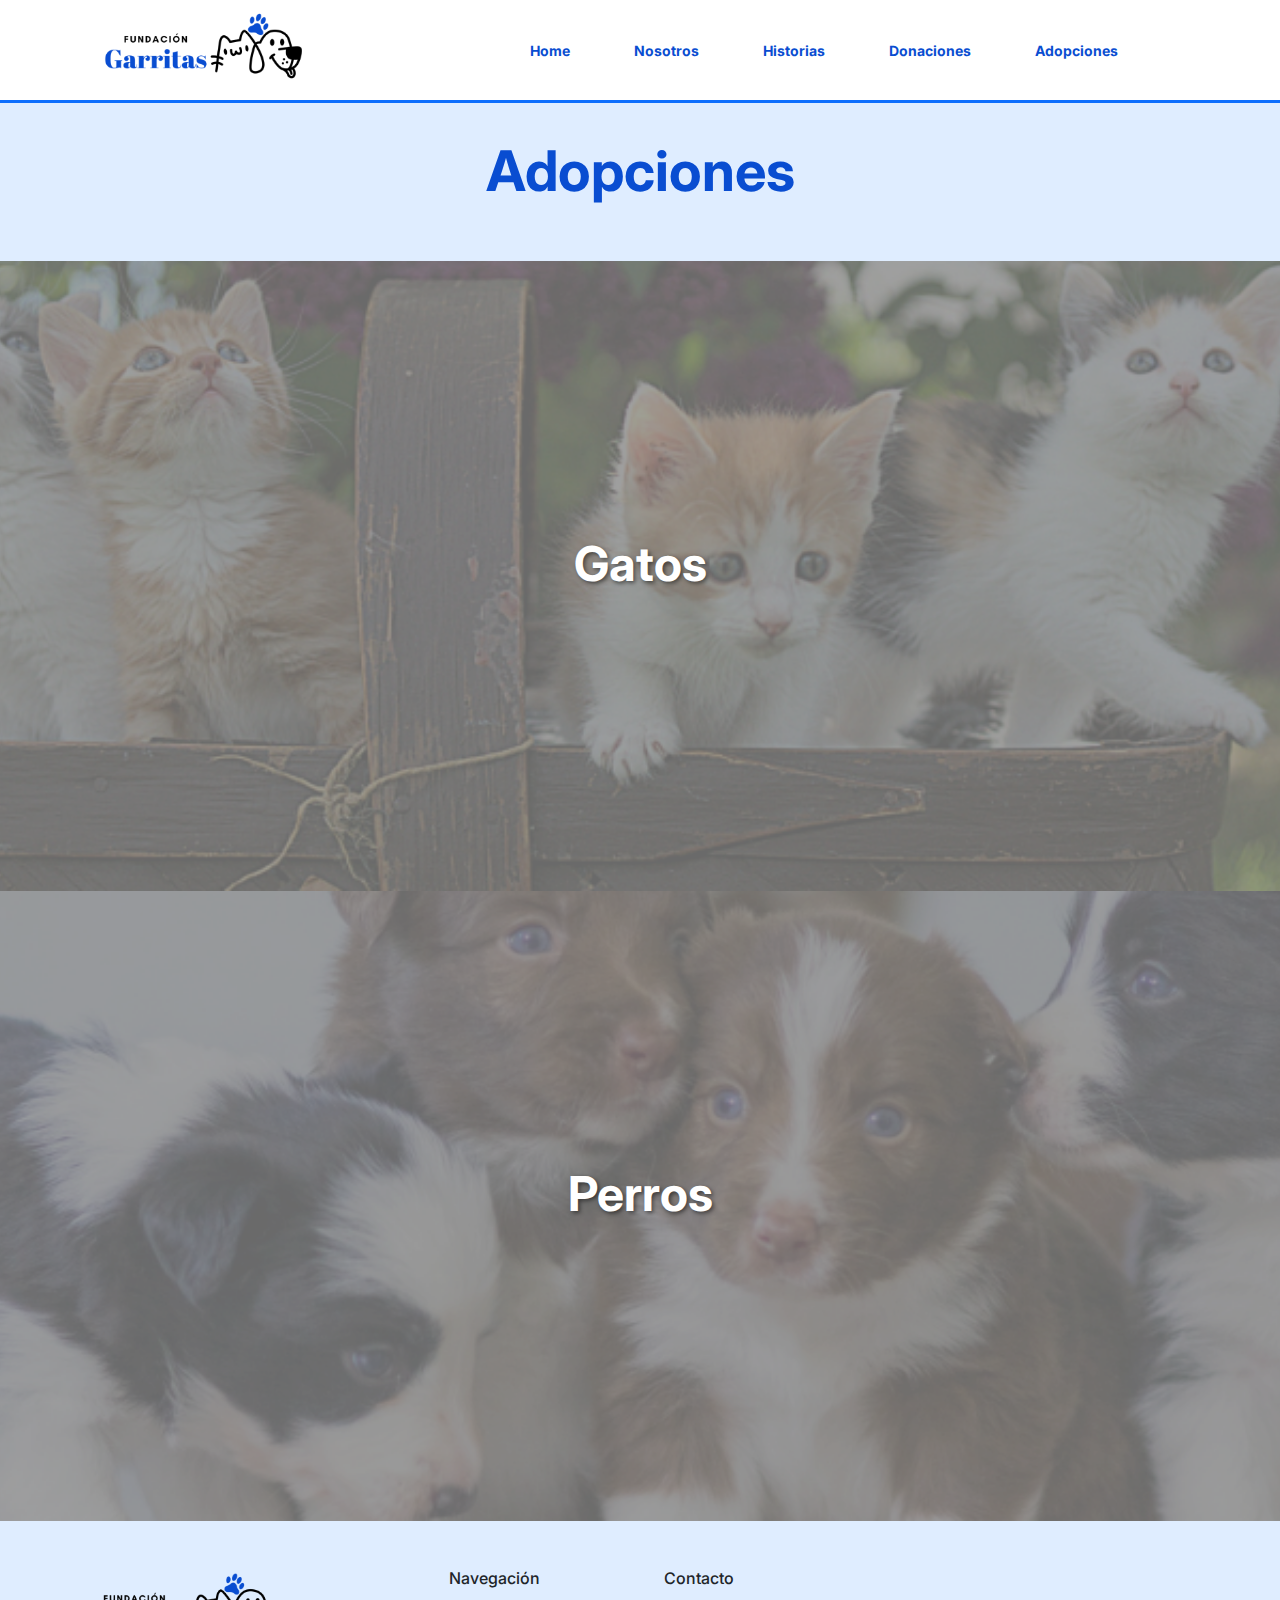
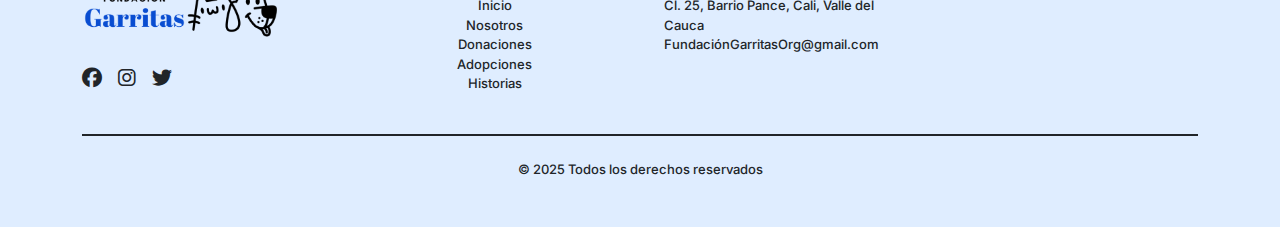
==== pages/adopciones.html @ 70a54fb8 "primerito" ====
<!DOCTYPE html>
<html lang="es">
<head>
    <meta charset="UTF-8">
    <meta name="viewport" content="width=device-width, initial-scale=1.0">
    <!-- Bootstrap CSS -->
    <link href="https://cdn.jsdelivr.net/npm/bootstrap@5.3.0/dist/css/bootstrap.min.css" rel="stylesheet">
    <!-- Font Awesome -->
    <link rel="stylesheet" href="https://cdnjs.cloudflare.com/ajax/libs/font-awesome/6.4.0/css/all.min.css">
    <link rel="stylesheet" href="../style.css">
    <link rel="shortcut icon" href="../img/Copia de Logo Pet Shop Ilustrado Marrón (3).png" type="image/x-icon">
    <link href="https://fonts.googleapis.com/css2?family=Inter:wght@100..900&display=swap" rel="stylesheet">
    <title>Adopciones</title>
</head>
<body>

<!-- Navbar -->
<nav class="navbar navbar-expand-lg navbar-light bg-white fixed-top border-bottom border-primary border-3">
    <div class="container-fluid">
        <a class="navbar-brand" href="../index.html">
            <img src="../img/Logo Pet Shop Ilustrado Marrón (5) 1 (1).png" alt="Logo" class="logo"
                style="max-width: 200px;">
        </a>
        <button class="navbar-toggler" type="button" data-bs-toggle="collapse" data-bs-target="#navbarNav"
            aria-controls="navbarNav" aria-expanded="false" aria-label="Toggle navigation">
            <span class="navbar-toggler-icon"></span>
        </button>
        <div class="collapse navbar-collapse justify-content-end" id="navbarNav">
            <ul class="navbar-nav gap-lg-5" style= margin-right:40px;">
                <li class="nav-item"><a class="nav-link text-primary fw-bold" href="../index.html">Home</a></li>
                <li class="nav-item"><a class="nav-link text-primary fw-bold"
                        href="./nosotros.html">Nosotros</a></li>
                <li class="nav-item"><a class="nav-link text-primary fw-bold"
                        href="./historias.html">Historias</a></li>
                <li class="nav-item"><a class="nav-link text-primary fw-bold"
                        href="donaciones.html">Donaciones</a></li>
                <li class="nav-item"><a class="nav-link text-primary fw-bold"
                        href="#">Adopciones</a></li>
            </ul>
        </div>
    </div>
</nav>

<section class="container-fluid py-5 px-5 bg-primary bg-opacity-10" style="margin-top: 90px;">
    <div class="container margin-top">
        <div class="row justify-content-center">
            <div class="col-12 text-center">
                <h1 class="display-4 fw-bold text-primary">Adopciones</h1>
            </div>
        </div>
    </div>
</section>

<main class="container-fluid px-0">
    <!-- Gatos -->
    <div class="animal-section gatos py-5 d-flex align-items-center">
        <div class="container">
            <div class="row justify-content-center">
                <div class="col-12 text-center position-relative">
                    <h2 class="display-5 fw-bold mb-4 text-white text-shadow">Gatos</h2>
                </div>
            </div>
        </div>
    </div>

    <!-- Perros -->
    <div class="animal-section perros py-5 d-flex align-items-center">
        <div class="container">
            <div class="row justify-content-center">
                <div class="col-12 text-center position-relative">
                    <h2 class="display-5 fw-bold mb-4 text-white text-shadow">Perros</h2>
                </div>
            </div>
        </div>
    </div>
</main>

    <!-- Footer -->
    <footer class="BGBLUE text-dark py-5">
        <div class="container">
            <div class="row g-5 justify-content-center"> 
                <!-- Logo y Redes -->
                <div class="col-lg-3 text-center text-lg-start"> 
                    <img src="../img/Logo Pet Shop Ilustrado Marrón (5) 1 (1).png" alt="Logo" 
                        class="img-fluid mb-3 mx-auto mx-lg-0" style="max-height: 80px;"> 
                    <div class="d-flex gap-3 justify-content-center justify-content-lg-start"> 
                        <a href="#" class="text-dark"><i class="fab fa-facebook fa-lg"></i></a>
                        <a href="#" class="text-dark"><i class="fab fa-instagram fa-lg"></i></a>
                        <a href="#" class="text-dark"><i class="fab fa-twitter fa-lg"></i></a>
                    </div>
                </div>
    
                <!-- Navegación -->
                <div class="col-lg-3 text-center text-lg-start"> 
                    <h5 class="texti text-center text-decoration-none d-block">Navegación</h5>
                    <ul class="list-unstyled">
                        <li><a href="../index.html" class="textu text-dark text-decoration-none d-block">Inicio</a></li>
                        <li><a href="./nosotros.html" class="textu text-dark text-decoration-none d-block">Nosotros</a></li>
                        <li><a href="./donaciones.html" class="textu text-dark text-decoration-none d-block">Donaciones</a></li>
                        <li><a href="#" class="textu text-dark text-decoration-none d-block">Adopciones</a></li>
                        <li><a href="./historias.html" class="textu text-dark text-decoration-none d-block">Historias</a></li>
                    </ul>
                </div>
    
                <!-- Contacto -->
                <div class="col-lg-3 text-center text-lg-start"> 
                    <h5 class="texti text-lg-start">Contacto</h5>
                    <p class="textu text-center text-lg-start"> 
                        Cl. 25, Barrio Pance, Cali, Valle del Cauca<br>
                        FundaciónGarritasOrg@gmail.com
                    </p>
                </div>
    
                <!-- Mapa -->
                <div class="col-lg-3 text-center"> 
                    <div class="ratio ratio-16x9 mx-auto" style="max-width: 300px;"> 
                        <iframe src="https://www.google.com/maps/embed?pb=!1m16!1m12!1m3!1d330.35690553571305!2d-76.52541875997117!3d3.3294105966043173!2m3!1f0!2f0!3f0!3m2!1i1024!2i768!4f13.1!2m1!1sDiagonal%2020%20%2340-100%2C%20Cali%2C%20COL!5e1!3m2!1ses!2sco!4v1733809618915!5m2!1ses!2sco" 
                                style="border:0;" allowfullscreen></iframe>
                    </div>
                </div>
            </div>
            
            <!-- Línea decorativa -->
            <div class="border-top border-2 border-dark my-4"></div>
            
            <!-- Derechos -->
            <div class="row mt-4">
                <div class="col-12 text-center">
                    <p class="textu mb-0">© 2025 Todos los derechos reservados</p>
                </div>
            </div>
        </div>
    </footer>
    <!-- Bootstrap JS -->
    <script src="https://cdn.jsdelivr.net/npm/bootstrap@5.3.0/dist/js/bootstrap.bundle.min.js"></script>
</body>
</html>
---- style.css ----
@import url('https://fonts.googleapis.com/css2?family=Inter:ital,opsz,wght@0,14..32,100..900;1,14..32,100..900&display=swap');


*{
    margin: 0;
    padding: 0;
    box-sizing: border-box;
    font-family: 'inter'
}

/* TEXT */
.bannertext{
    color: #000;
    text-align: center;
    font-family: Inter;
    font-size: 25px;
    font-style: normal;
    font-weight: 500;
    line-height: normal;
}

.texti{
    height: auto;
    font-size: 16px;
    font-weight: 500;
    text-align: center;
}

.texte{
    width: 85%; 
    height: auto; 
    font-size: 16px;
    font-weight: 500;
    text-align: justify;
}

.textu{
    height: auto;
    font-size: 13px;
    font-weight: 500;
    text-align: center;
}


/* NAV */
.navbar{
    background-color: white;
    color: #094DD1;
    font-size: 14px;
    font-weight: 700;
    padding: 4px;
    padding-right: 8%;
    padding-left: 7%;
    font-family: "Inter", serif;
    gap: 60px;
    border-bottom: 3px solid #094DD1;
}

.nav-link:hover {
    color: #000 !important;
}

/* BANNER */

.TEXT{
    color: #094DD1;
}

/* INICIO NOSOTROS */

.nosotrostitle{
    color: #094DD1;
    font-family: Inter;
    font-size: 40px;
    font-weight: 600;
    line-height: normal;
}

.imagen{
    width: 140px;
    height: 300px !important; 
    text-align: end;
}

.btn-custom {
    color: #FFF !important; 
    font-family: 'Inter', sans-serif; 
    font-size: 18px; 
    font-weight: 500;
    background-color: #094DD1 !important; 
    text-decoration: none;
    border-radius: 60px; 
    padding: 30px; 
    border: none; 
    cursor: pointer; 
    width: 600px;
}

/* Efecto hover */
.btn-custom:hover {
    background-color: #000;
    color: #FFF; 
}

.naveg{
    display: block;            
    margin-bottom: 10px;       
    text-decoration: none;     
    color: #000;
    text-align: center;
    font-size: 14px;
    font-style: normal;
    font-weight: 500;
    line-height: normal;
}


.cardnosotros{
    background-color:#DFEDFF ;
}

/* Personalizaciones específicas */
.btn-primary {
    background-color: #094DD1 !important;
    border-radius: 20px;
    transition: all 0.3s;
}

.btn-primary:hover {
    background-color: #073a9e !important;
}

.form-control {
    border-radius: 20px;
    padding: 12px 20px;
}

.form-check-input:checked {
    background-color: #094DD1;
    border-color: #094DD1;
}

 /* HISTORIAS */

/* Estilos para las historias */
.historia-bg {
    background-size: contain;
    background-position: center;
    background-repeat: no-repeat;
    min-height: 400px;
    display: flex;
    align-items: center;
}

.historia1 {
    background-image: url('../img/Group\ 48.png');
}

.historia2 {
    background-image: url('../img/Group\ 49.png');
}

.historia3 {
    background-image: url('../img/Group\ 50.png');
}

/* Ajustes responsive */
@media (max-width: 768px) {
    .historia-bg {
        background-size: cover;
        min-height: 300px;
    }
    
    .historia-bg .text-start {
        background: rgba(255, 255, 255, 0.9);
        padding: 20px !important;
        border-radius: 15px;
    }
}

/* Personalización de botones */
.btn-primary {
    background-color: #094DD1;
    border: none;
    padding: 0.75rem 1.5rem;
    transition: all 0.3s ease;
}

.btn-primary:hover {
    background-color: #073a9e;
    transform: translateY(-2px);
}

/* ADOPCIONES */

.animal-section {
    background-size: cover;
    background-position: center;
    background-repeat: no-repeat;
    min-height: 70vh; 
    position: relative;
    transition: all 0.3s ease;
    cursor: pointer;
}

.animal-section::before {
    content: '';
    position: absolute;
    top: 0;
    left: 0;
    width: 100%;
    height: 100%;
    background: rgba(0, 0, 0, 0.3);
    z-index: 1;
}

.animal-section h2 {
    position: relative;
    z-index: 2;
}

.text-shadow {
    text-shadow: 2px 2px 4px rgba(0, 0, 0, 0.5);
}

@media (max-width: 768px) {
    .animal-section {
        min-height: 50vh;
        background-position: top center;
    }
    
    .animal-section h2 {
        font-size: 2.5rem !important;
        padding: 0 1rem;
    }
    
    .animal-section::before {
        background: rgba(0, 0, 0, 0.4);
    }
}


.gatos {
    background-image: url('./img/Rectangle\ 12.png'); /* Versión recortada para móvil */
}

.perros {
    background-image: url('./img/Rectangle\ 11.png');
}
.animal-section:hover {
    filter: brightness(1.05);
    transform: scale(1.01);
}

/* OTROS */

/* Personalización de Bootstrap */
.bg-primary {
    background-color: #DFEDFF !important;
}

.text-primary {
    color: #094DD1 !important;
}

.BGBLUE{
    background-color: #DFEDFF;
}

@media (min-width: 992px) {
    .corre {
        position: relative;
        right: 110px; /* Ajusta este valor según necesites */
    }
}
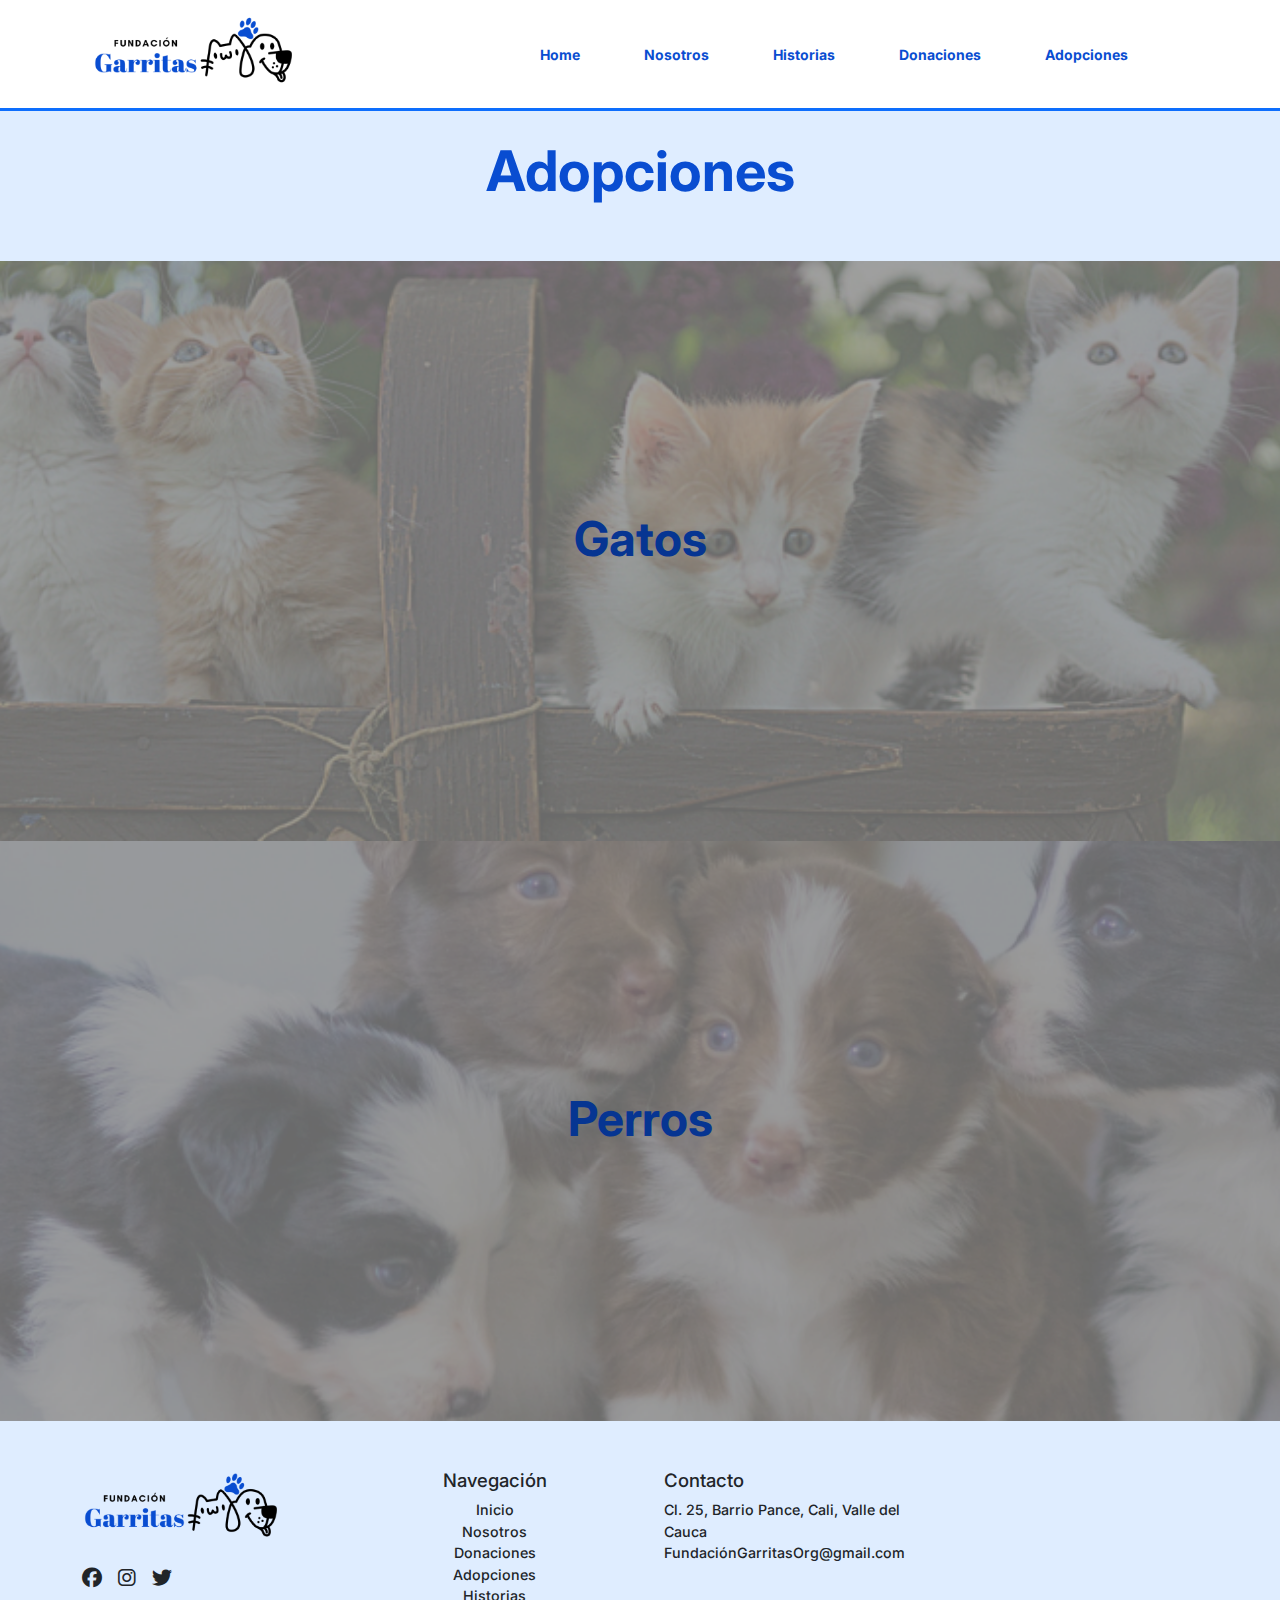
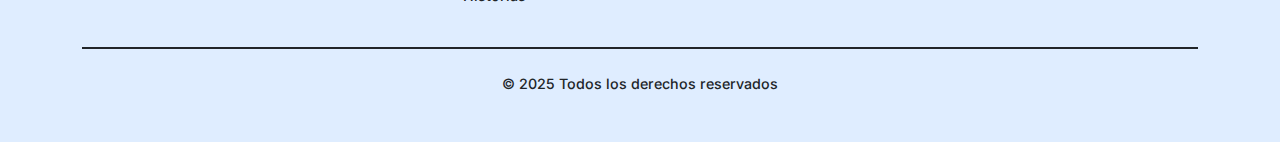
==== commit 222d6f0a: "scss y diseno terminado" ====
--- a/pages/adopciones.html
+++ b/pages/adopciones.html
@@ -57,7 +57,7 @@
         <div class="container">
             <div class="row justify-content-center">
                 <div class="col-12 text-center position-relative">
-                    <h2 class="display-5 fw-bold mb-4 text-white text-shadow">Gatos</h2>
+                    <h2 class="display-5 fw-bold mb-4 text-primary">Gatos</h2>
                 </div>
             </div>
         </div>
@@ -68,7 +68,7 @@
         <div class="container">
             <div class="row justify-content-center">
                 <div class="col-12 text-center position-relative">
-                    <h2 class="display-5 fw-bold mb-4 text-white text-shadow">Perros</h2>
+                    <h2 class="display-5 fw-bold mb-4 text-primary">Perros</h2>
                 </div>
             </div>
         </div>
--- a/style.css
+++ b/style.css
@@ -1,275 +1,232 @@
-@import url('https://fonts.googleapis.com/css2?family=Inter:ital,opsz,wght@0,14..32,100..900;1,14..32,100..900&display=swap');
-
-
-*{
-    margin: 0;
-    padding: 0;
-    box-sizing: border-box;
-    font-family: 'inter'
+@import url("https://fonts.googleapis.com/css2?family=Inter:ital,opsz,wght@0,14..32,100..900;1,14..32,100..900&display=swap");
+* {
+  margin: 0;
+  padding: 0;
+  box-sizing: border-box;
+  font-family: "Inter", sans-serif;
 }
 
 /* TEXT */
-.bannertext{
-    color: #000;
-    text-align: center;
-    font-family: Inter;
-    font-size: 25px;
-    font-style: normal;
-    font-weight: 500;
-    line-height: normal;
-}
-
-.texti{
-    height: auto;
-    font-size: 16px;
-    font-weight: 500;
-    text-align: center;
-}
-
-.texte{
-    width: 85%; 
-    height: auto; 
-    font-size: 16px;
-    font-weight: 500;
-    text-align: justify;
-}
-
-.textu{
-    height: auto;
-    font-size: 13px;
-    font-weight: 500;
-    text-align: center;
-}
-
+.bannertext {
+  color: #000;
+  text-align: center;
+  font-size: calc(25px + 0.5vw);
+  font-style: normal;
+  font-weight: 500;
+  line-height: normal;
+}
+
+.texti {
+  height: auto;
+  font-size: calc(16px + 0.2vw);
+  font-weight: 500;
+  text-align: center;
+}
+
+.texte {
+  width: 85%;
+  height: auto;
+  font-size: calc(16px + 0.2vw);
+  font-weight: 500;
+  text-align: justify !important;
+}
+
+.textu {
+  height: auto;
+  font-size: calc(13px + 0.1vw);
+  font-weight: 500;
+  text-align: center;
+}
 
 /* NAV */
-.navbar{
-    background-color: white;
-    color: #094DD1;
-    font-size: 14px;
-    font-weight: 700;
-    padding: 4px;
-    padding-right: 8%;
-    padding-left: 7%;
-    font-family: "Inter", serif;
-    gap: 60px;
-    border-bottom: 3px solid #094DD1;
-}
-
-.nav-link:hover {
-    color: #000 !important;
+.navbar {
+  background-color: #FFF;
+  color: #094DD1;
+  font-size: 14px;
+  font-weight: 700;
+  padding: 8px;
+  padding-right: calc(8% - 10px);
+  padding-left: calc(7% - 10px);
+  gap: 60px;
+  border-bottom: 3px solid #094DD1;
+}
+.navbar .nav-link:hover {
+  color: #000 !important;
 }
 
 /* BANNER */
-
-.TEXT{
-    color: #094DD1;
+.TEXT {
+  color: #094DD1;
 }
 
 /* INICIO NOSOTROS */
-
-.nosotrostitle{
-    color: #094DD1;
-    font-family: Inter;
-    font-size: 40px;
-    font-weight: 600;
-    line-height: normal;
-}
-
-.imagen{
-    width: 140px;
-    height: 300px !important; 
-    text-align: end;
+.nosotrostitle {
+  color: #094DD1;
+  font-size: calc(40px + 1vw);
+  font-weight: 600;
+  line-height: normal;
+}
+
+.imagen {
+  width: 140px;
+  height: calc(300px + 5vh) !important;
+  text-align: end;
 }
 
 .btn-custom {
-    color: #FFF !important; 
-    font-family: 'Inter', sans-serif; 
-    font-size: 18px; 
-    font-weight: 500;
-    background-color: #094DD1 !important; 
-    text-decoration: none;
-    border-radius: 60px; 
-    padding: 30px; 
-    border: none; 
-    cursor: pointer; 
-    width: 600px;
-}
-
-/* Efecto hover */
+  background-color: #094DD1;
+  border: none;
+  padding: calc(0.75rem + 0.1vw) calc(1.5rem + 0.2vw);
+  transition: all 0.3s ease;
+  color: #FFF !important;
+  font-size: calc(18px + 0.3vw);
+  font-weight: 500;
+  border-radius: 60px;
+  padding: calc(30px + 1vh);
+  width: calc(600px + 10vw);
+}
 .btn-custom:hover {
-    background-color: #000;
-    color: #FFF; 
-}
-
-.naveg{
-    display: block;            
-    margin-bottom: 10px;       
-    text-decoration: none;     
-    color: #000;
-    text-align: center;
-    font-size: 14px;
-    font-style: normal;
-    font-weight: 500;
-    line-height: normal;
-}
-
-
-.cardnosotros{
-    background-color:#DFEDFF ;
-}
-
-/* Personalizaciones específicas */
+  background-color: #073a9e;
+  transform: translateY(-2px);
+}
+.btn-custom:hover {
+  background-color: #000;
+}
+
+.naveg {
+  display: block;
+  margin-bottom: 10px;
+  text-decoration: none;
+  color: #000;
+  font-size: 14px;
+  font-weight: 500;
+  line-height: normal;
+}
+
+.cardnosotros {
+  background-color: #DFEDFF;
+}
+
 .btn-primary {
-    background-color: #094DD1 !important;
-    border-radius: 20px;
-    transition: all 0.3s;
-}
-
+  background-color: #094DD1;
+  border: none;
+  padding: calc(0.75rem + 0.1vw) calc(1.5rem + 0.2vw);
+  transition: all 0.3s ease;
+  border-radius: 20px;
+}
 .btn-primary:hover {
-    background-color: #073a9e !important;
+  background-color: #073a9e;
+  transform: translateY(-2px);
+}
+.btn-primary:hover {
+  background-color: #073a9e !important;
 }
 
 .form-control {
-    border-radius: 20px;
-    padding: 12px 20px;
+  border-radius: 20px;
+  padding: calc(12px + 0.5vh) calc(20px + 0.5vw);
 }
 
 .form-check-input:checked {
-    background-color: #094DD1;
-    border-color: #094DD1;
-}
-
- /* HISTORIAS */
-
-/* Estilos para las historias */
+  background-color: #094DD1;
+  border-color: #094DD1;
+}
+
+/* HISTORIAS */
 .historia-bg {
-    background-size: contain;
-    background-position: center;
-    background-repeat: no-repeat;
-    min-height: 400px;
-    display: flex;
-    align-items: center;
+  background-size: contain;
+  background-position: center;
+  background-repeat: no-repeat;
+  min-height: calc(400px + 5vh);
+  display: flex;
+  align-items: center;
+}
+@media (max-width: 768px) {
+  .historia-bg {
+    background-size: cover;
+    min-height: calc(300px + 5vh);
+  }
+  .historia-bg .text-start {
+    background: rgba(255, 255, 255, 0.9);
+    padding: calc(20px + 1vh) !important;
+    border-radius: 15px;
+  }
 }
 
 .historia1 {
-    background-image: url('../img/Group\ 48.png');
+  background-image: url("./img/Group 48.png");
 }
 
 .historia2 {
-    background-image: url('../img/Group\ 49.png');
+  background-image: url("./img/Group 49.png");
 }
 
 .historia3 {
-    background-image: url('../img/Group\ 50.png');
-}
-
-/* Ajustes responsive */
+  background-image: url("./img/Group 50.png");
+}
+
+/* ADOPCIONES */
+.animal-section {
+  background-size: cover;
+  background-position: center;
+  background-repeat: no-repeat;
+  min-height: calc(70vh - 50px);
+  position: relative;
+  transition: all 0.3s ease;
+  cursor: pointer;
+}
+.animal-section::before {
+  content: "";
+  position: absolute;
+  top: 0;
+  left: 0;
+  width: 100%;
+  height: 100%;
+  background: rgba(0, 0, 0, 0.3);
+  z-index: 1;
+}
 @media (max-width: 768px) {
-    .historia-bg {
-        background-size: cover;
-        min-height: 300px;
-    }
-    
-    .historia-bg .text-start {
-        background: rgba(255, 255, 255, 0.9);
-        padding: 20px !important;
-        border-radius: 15px;
-    }
-}
-
-/* Personalización de botones */
-.btn-primary {
-    background-color: #094DD1;
-    border: none;
-    padding: 0.75rem 1.5rem;
-    transition: all 0.3s ease;
-}
-
-.btn-primary:hover {
-    background-color: #073a9e;
-    transform: translateY(-2px);
-}
-
-/* ADOPCIONES */
-
-.animal-section {
-    background-size: cover;
-    background-position: center;
-    background-repeat: no-repeat;
-    min-height: 70vh; 
+  .animal-section {
+    min-height: calc(50vh - 30px);
+    background-position: top center;
+  }
+  .animal-section::before {
+    background: rgba(0, 0, 0, 0.4);
+  }
+  .animal-section h2 {
+    font-size: calc(2.5rem + 0.5vw) !important;
+    padding: 0 1rem;
+  }
+}
+.animal-section:hover {
+  filter: brightness(1.05);
+  transform: scale(1.01);
+}
+
+.gatos {
+  background-image: url("./img/Rectangle 12.png");
+}
+
+.perros {
+  background-image: url("./img/Rectangle 11.png");
+}
+
+/* OTROS */
+.bg-primary {
+  background-color: #DFEDFF !important;
+}
+
+.text-primary {
+  color: #094DD1 !important;
+}
+
+.BGBLUE {
+  background-color: #DFEDFF;
+}
+
+@media (min-width: 992px) {
+  .corre {
     position: relative;
-    transition: all 0.3s ease;
-    cursor: pointer;
-}
-
-.animal-section::before {
-    content: '';
-    position: absolute;
-    top: 0;
-    left: 0;
-    width: 100%;
-    height: 100%;
-    background: rgba(0, 0, 0, 0.3);
-    z-index: 1;
-}
-
-.animal-section h2 {
-    position: relative;
-    z-index: 2;
-}
-
-.text-shadow {
-    text-shadow: 2px 2px 4px rgba(0, 0, 0, 0.5);
-}
-
-@media (max-width: 768px) {
-    .animal-section {
-        min-height: 50vh;
-        background-position: top center;
-    }
-    
-    .animal-section h2 {
-        font-size: 2.5rem !important;
-        padding: 0 1rem;
-    }
-    
-    .animal-section::before {
-        background: rgba(0, 0, 0, 0.4);
-    }
-}
-
-
-.gatos {
-    background-image: url('./img/Rectangle\ 12.png'); /* Versión recortada para móvil */
-}
-
-.perros {
-    background-image: url('./img/Rectangle\ 11.png');
-}
-.animal-section:hover {
-    filter: brightness(1.05);
-    transform: scale(1.01);
-}
-
-/* OTROS */
-
-/* Personalización de Bootstrap */
-.bg-primary {
-    background-color: #DFEDFF !important;
-}
-
-.text-primary {
-    color: #094DD1 !important;
-}
-
-.BGBLUE{
-    background-color: #DFEDFF;
-}
-
-@media (min-width: 992px) {
-    .corre {
-        position: relative;
-        right: 110px; /* Ajusta este valor según necesites */
-    }
-}+    right: calc(48px + 5vw);
+  }
+}/*# sourceMappingURL=style.css.map */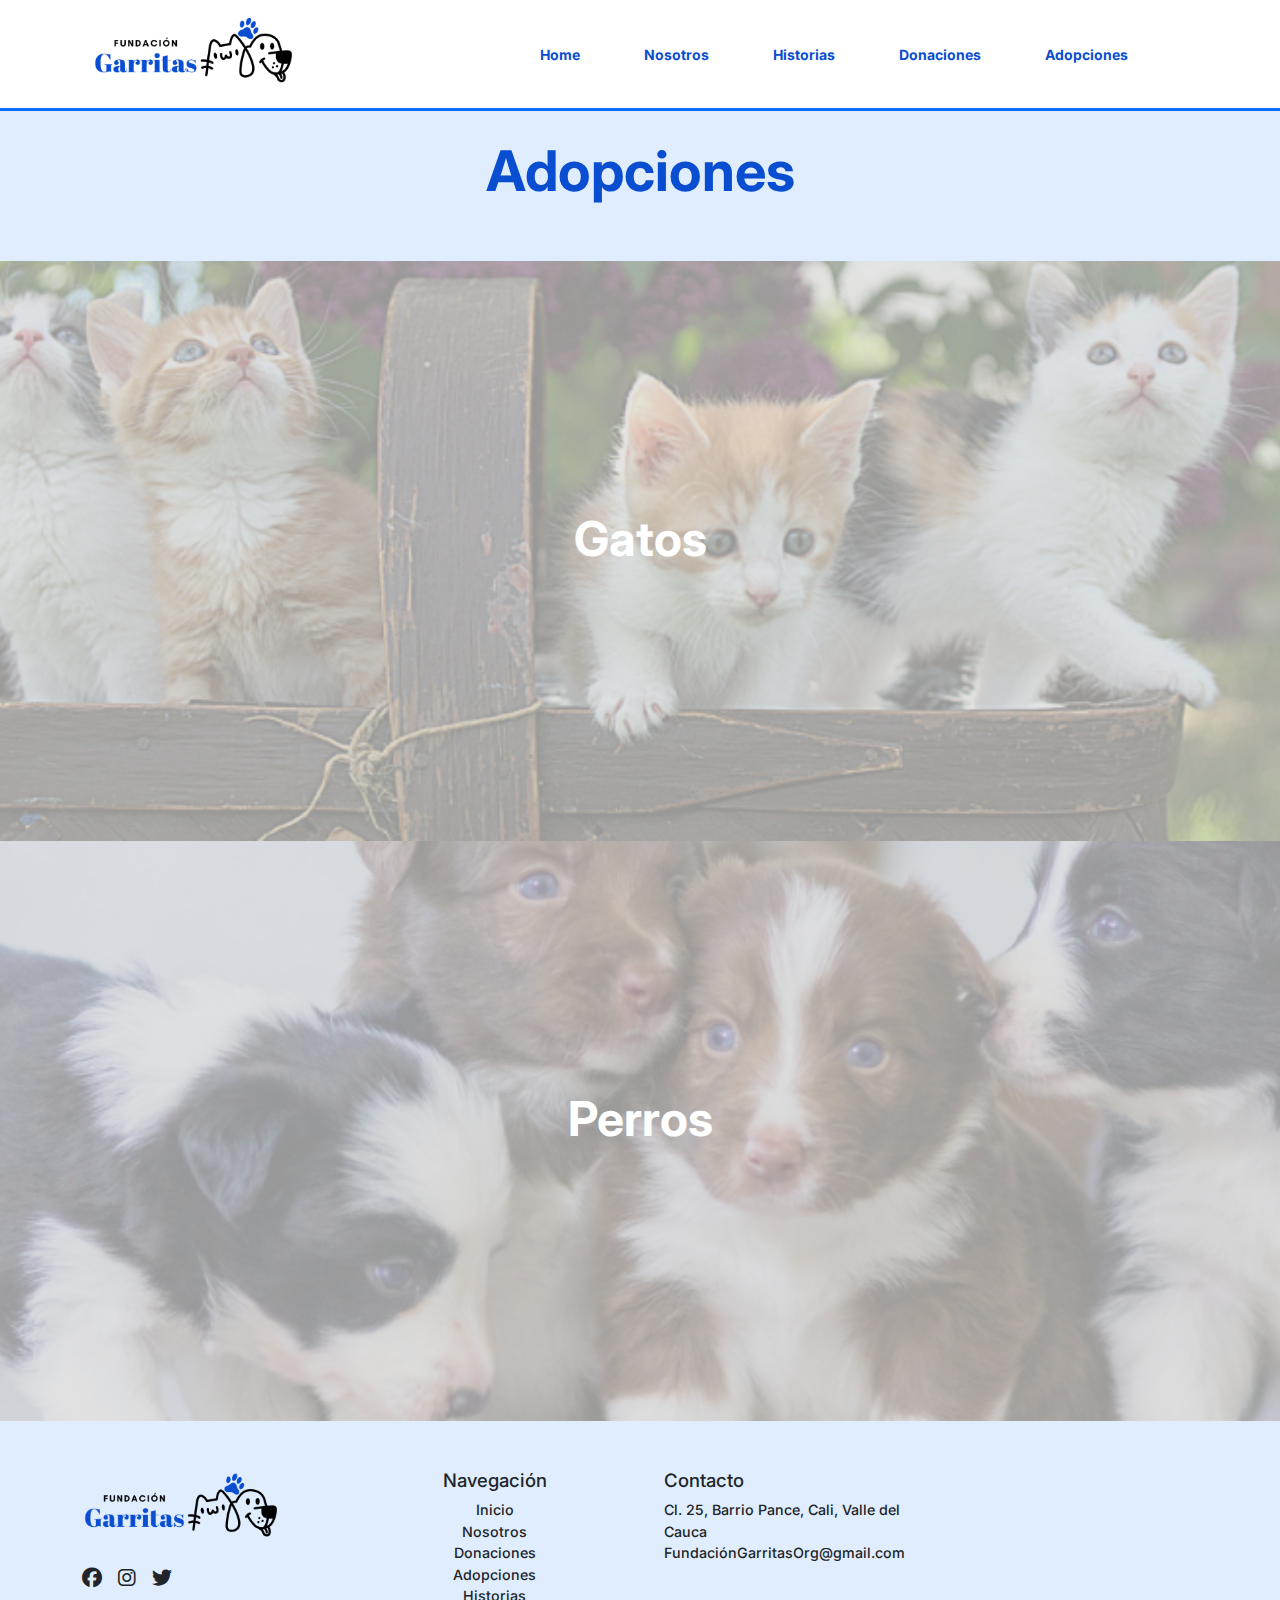
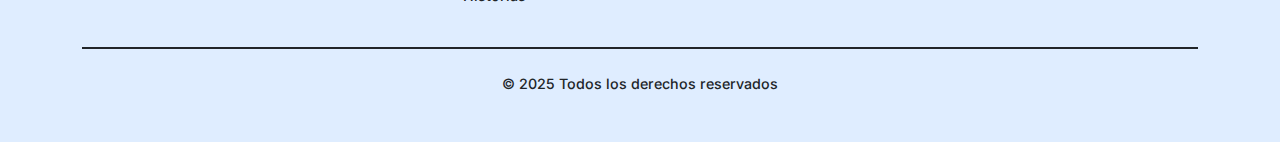
==== commit 48aee3c4: "texto arreglado" ====
--- a/pages/adopciones.html
+++ b/pages/adopciones.html
@@ -57,7 +57,7 @@
         <div class="container">
             <div class="row justify-content-center">
                 <div class="col-12 text-center position-relative">
-                    <h2 class="display-5 fw-bold mb-4 text-primary">Gatos</h2>
+                    <h2 class="display-5 fw-bold mb-4 text-white">Gatos</h2>
                 </div>
             </div>
         </div>
@@ -68,7 +68,7 @@
         <div class="container">
             <div class="row justify-content-center">
                 <div class="col-12 text-center position-relative">
-                    <h2 class="display-5 fw-bold mb-4 text-primary">Perros</h2>
+                    <h2 class="display-5 fw-bold mb-4 text-white">Perros</h2>
                 </div>
             </div>
         </div>
--- a/style.css
+++ b/style.css
@@ -182,8 +182,6 @@
   left: 0;
   width: 100%;
   height: 100%;
-  background: rgba(0, 0, 0, 0.3);
-  z-index: 1;
 }
 @media (max-width: 768px) {
   .animal-section {
@@ -191,7 +189,7 @@
     background-position: top center;
   }
   .animal-section::before {
-    background: rgba(0, 0, 0, 0.4);
+    background: rgba(255, 255, 255, 0.1);
   }
   .animal-section h2 {
     font-size: calc(2.5rem + 0.5vw) !important;
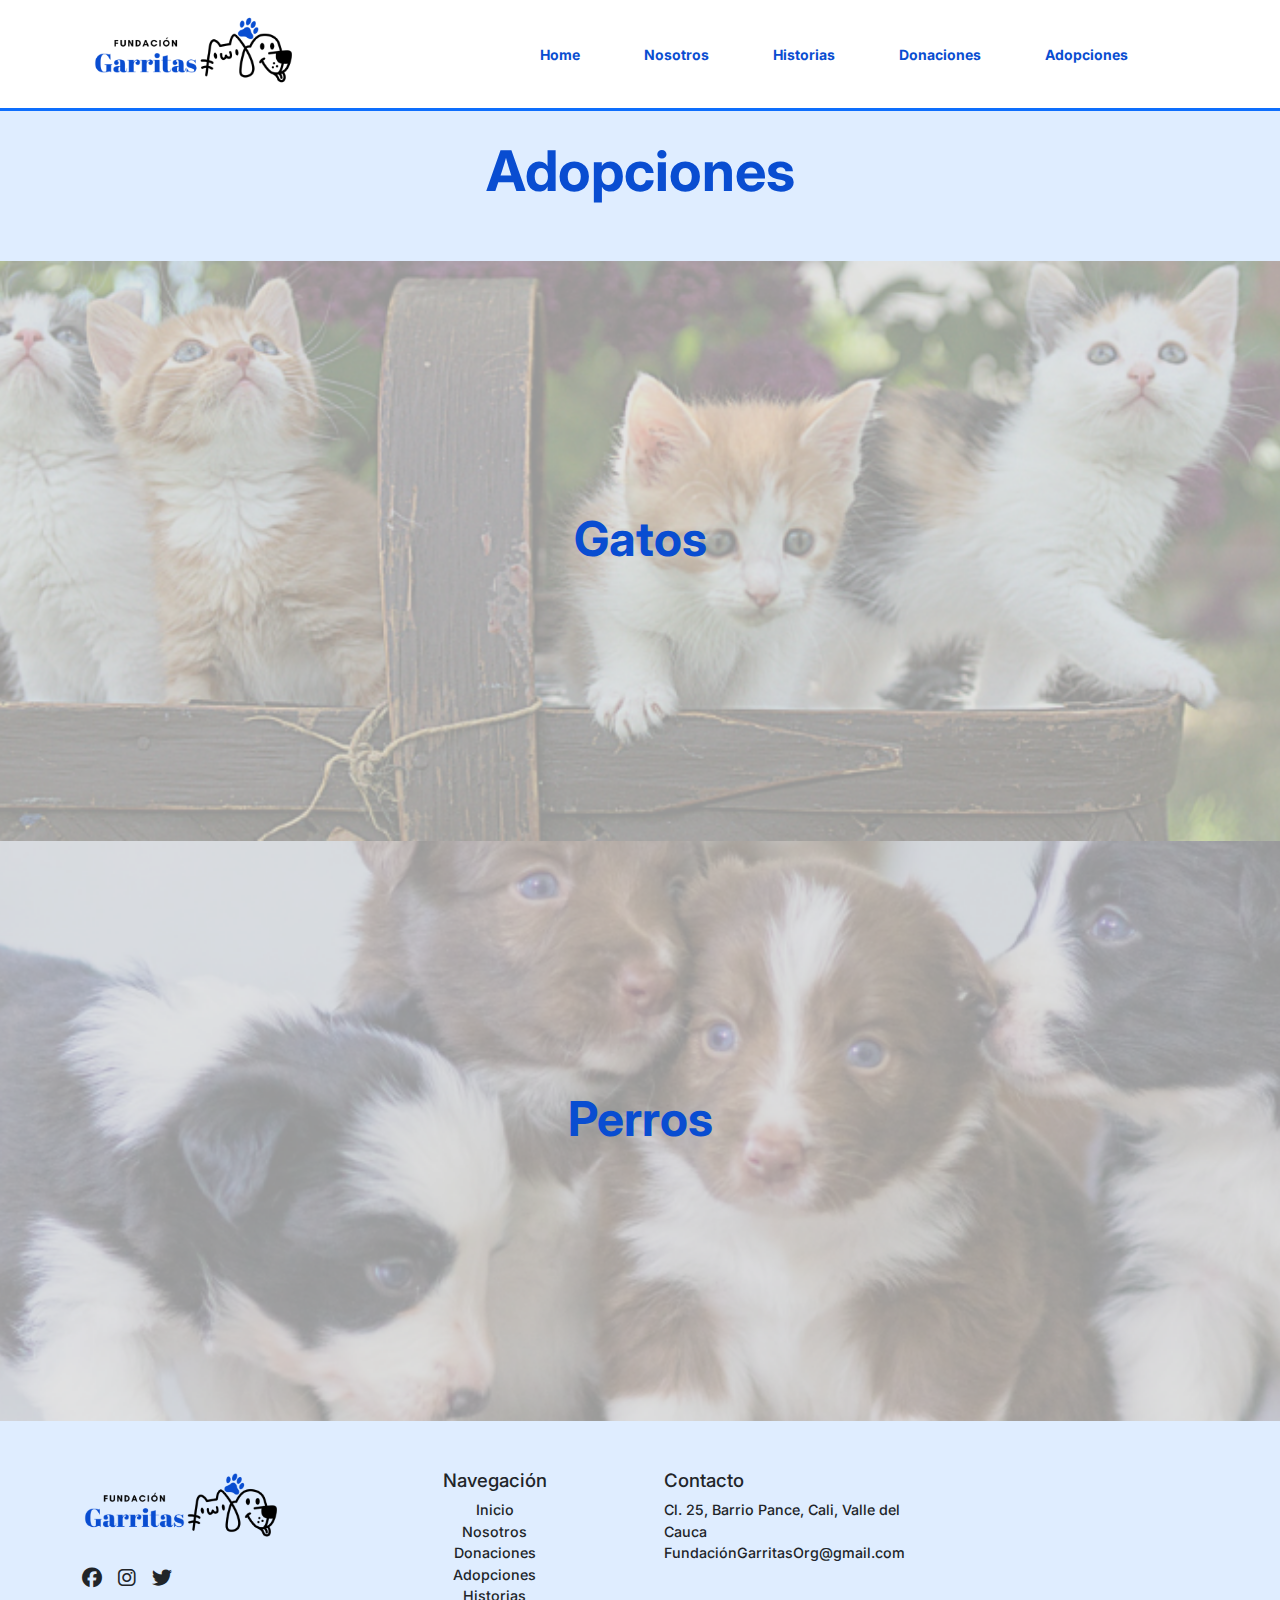
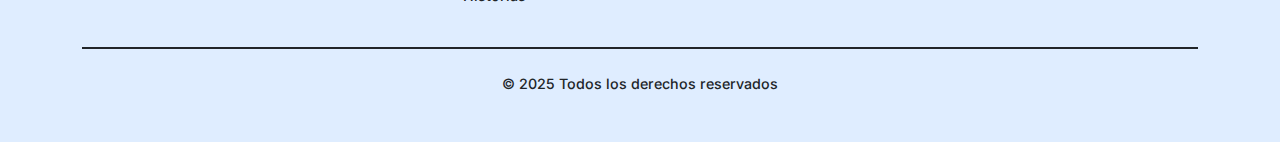
==== commit 787da373: "ajustes finalizados" ====
--- a/pages/adopciones.html
+++ b/pages/adopciones.html
@@ -57,7 +57,7 @@
         <div class="container">
             <div class="row justify-content-center">
                 <div class="col-12 text-center position-relative">
-                    <h2 class="display-5 fw-bold mb-4 text-white">Gatos</h2>
+                    <h2 class="display-5 fw-bold mb-4 text-primary">Gatos</h2>
                 </div>
             </div>
         </div>
@@ -68,7 +68,7 @@
         <div class="container">
             <div class="row justify-content-center">
                 <div class="col-12 text-center position-relative">
-                    <h2 class="display-5 fw-bold mb-4 text-white">Perros</h2>
+                    <h2 class="display-5 fw-bold mb-4 text-primary">Perros</h2>
                 </div>
             </div>
         </div>
--- a/style.css
+++ b/style.css
@@ -197,7 +197,7 @@
   }
 }
 .animal-section:hover {
-  filter: brightness(1.05);
+  filter: brightness(1.5);
   transform: scale(1.01);
 }
 
